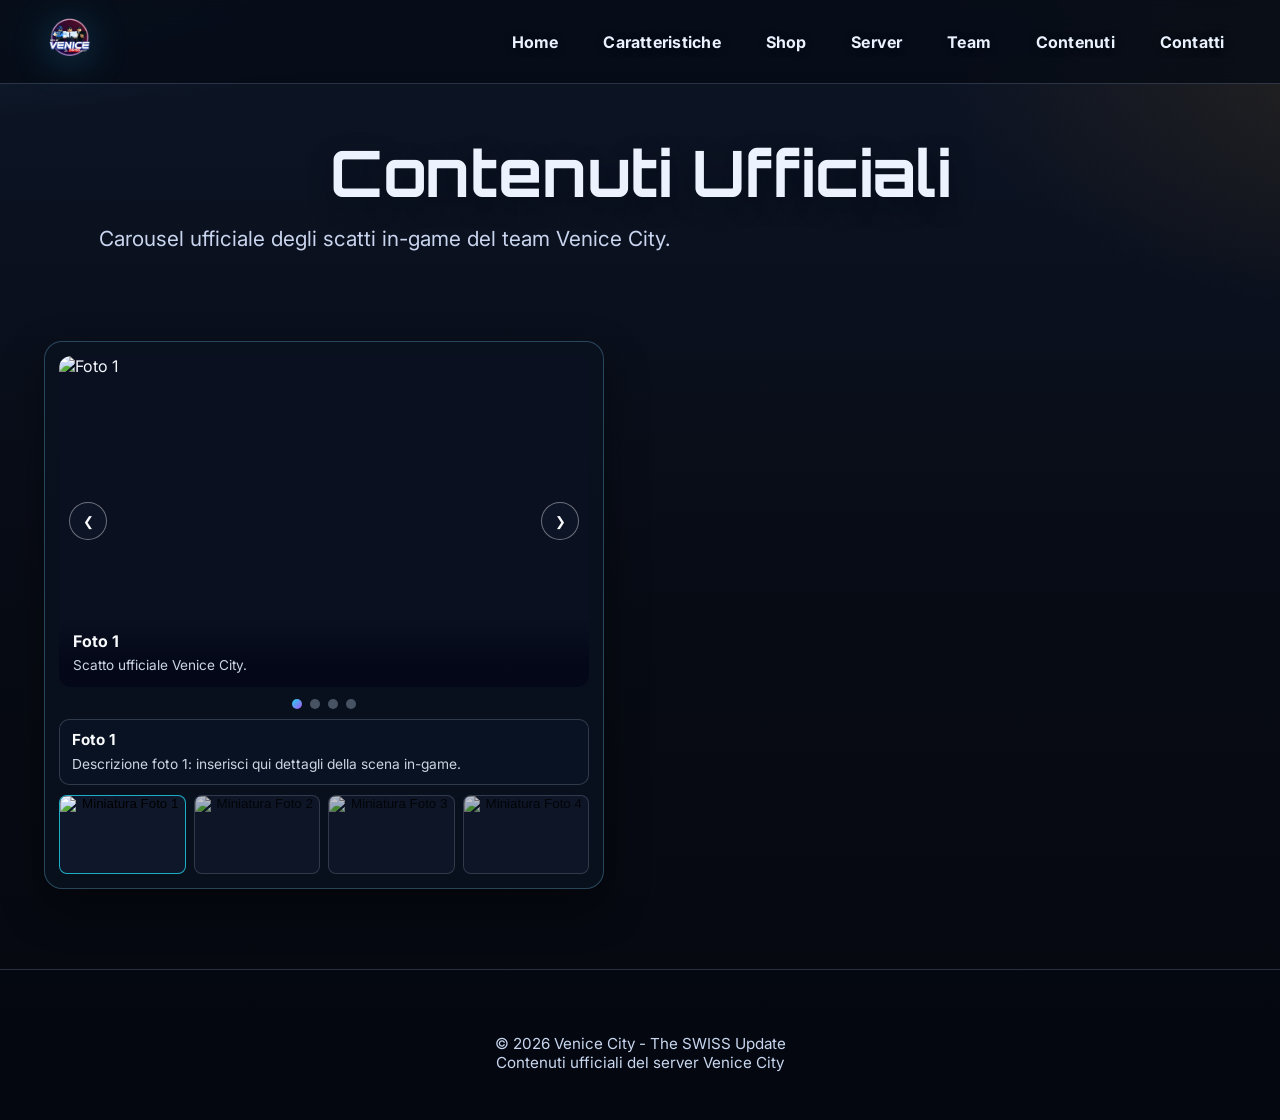
==== contenuti.html @ 1617227e "v5" ====
﻿<!DOCTYPE html>
<html lang="it">
<head>
    <meta charset="UTF-8">
    <meta name="viewport" content="width=device-width, initial-scale=1.0">
    <title>Contenuti Ufficiali - Venice City</title>
    <link rel="stylesheet" href="styles.css">
    <link href="https://fonts.googleapis.com/css2?family=Inter:wght@400;500;600;700&family=Orbitron:wght@700;900&display=swap" rel="stylesheet">
</head>
<body>
    <nav class="navbar">
        <div class="container">
            <div class="nav-content">
                <div class="logo">
                    <img src="venice-logo.png" alt="City of Venice - The SWISS Update" class="logo-img">
                </div>
                <ul class="nav-links">
                    <li><a href="index.html" class="nav-link">Home</a></li>
                    <li><a href="features.html" class="nav-link">Caratteristiche</a></li>
                    <li><a href="shop.html" class="nav-link">Shop</a></li>
                    <li><a href="server.html" class="nav-link">Server</a></li>
                    <li><a href="team.html" class="nav-link">Team</a></li>
                    <li><a href="contenuti.html" class="nav-link active">Contenuti</a></li>
                    <li><a href="index.html#contact" class="nav-link">Contatti</a></li>
                </ul>
                <div class="hamburger">
                    <span></span>
                    <span></span>
                    <span></span>
                </div>
            </div>
        </div>
    </nav>

    <section class="official-hero">
        <div class="container">
            <h1 class="section-title">Contenuti Ufficiali</h1>
            <p class="section-subtitle">Carousel ufficiale degli scatti in-game del team Venice City.</p>
        </div>
    </section>

    <section class="carousel-section">
        <div class="container">
            <div class="carousel-shell">
                <div class="carousel-viewport" id="carousel-viewport" aria-live="polite">
                    <article class="slide active" data-name="Foto 1">
                        <img src="foto 1.png" alt="Foto 1">
                        <div class="slide-overlay">
                            <h2 class="slide-title">Foto 1</h2>
                            <p class="slide-sub">Scatto ufficiale Venice City.</p>
                        </div>
                    </article>

                    <article class="slide" data-name="Foto 2">
                        <img src="foto 2.png" alt="Foto 2">
                        <div class="slide-overlay">
                            <h2 class="slide-title">Foto 2</h2>
                            <p class="slide-sub">Scatto ufficiale Venice City.</p>
                        </div>
                    </article>

                    <article class="slide" data-name="Foto 3">
                        <img src="foto 3.png" alt="Foto 3">
                        <div class="slide-overlay">
                            <h2 class="slide-title">Foto 3</h2>
                            <p class="slide-sub">Scatto ufficiale Venice City.</p>
                        </div>
                    </article>

                    <article class="slide" data-name="Foto 4">
                        <img src="foto 4.png" alt="Foto 4">
                        <div class="slide-overlay">
                            <h2 class="slide-title">Foto 4</h2>
                            <p class="slide-sub">Scatto ufficiale Venice City.</p>
                        </div>
                    </article>

                    <button class="carousel-control prev" id="carousel-prev" aria-label="Slide precedente">&#10094;</button>
                    <button class="carousel-control next" id="carousel-next" aria-label="Slide successiva">&#10095;</button>
                </div>

                <div class="carousel-dots" id="carousel-dots" aria-label="Navigazione slide"></div>
                <div class="carousel-caption-box">
                    <h3 id="caption-title">Foto 1</h3>
                    <p id="caption-text">Descrizione foto 1: inserisci qui dettagli della scena in-game.</p>
                </div>

                <div class="thumb-row" id="thumb-row">
                    <button class="thumb active" data-index="0" aria-label="Apri Foto 1">
                        <img src="foto 1.png" alt="Miniatura Foto 1">
                        <span>Foto 1</span>
                    </button>
                    <button class="thumb" data-index="1" aria-label="Apri Foto 2">
                        <img src="foto 2.png" alt="Miniatura Foto 2">
                        <span>Foto 2</span>
                    </button>
                    <button class="thumb" data-index="2" aria-label="Apri Foto 3">
                        <img src="foto 3.png" alt="Miniatura Foto 3">
                        <span>Foto 3</span>
                    </button>
                    <button class="thumb" data-index="3" aria-label="Apri Foto 4">
                        <img src="foto 4.png" alt="Miniatura Foto 4">
                        <span>Foto 4</span>
                    </button>
                </div>
            </div>
        </div>
    </section>

    <footer class="footer">
        <div class="container">
            <p>&copy; 2026 Venice City - The SWISS Update</p>
            <p>Contenuti ufficiali del server Venice City</p>
        </div>
    </footer>

    <script src="script.js"></script>
    <script>
        const slides = Array.from(document.querySelectorAll('.slide'));
        const dotsWrap = document.getElementById('carousel-dots');
        const thumbs = Array.from(document.querySelectorAll('.thumb'));
        const nextBtn = document.getElementById('carousel-next');
        const prevBtn = document.getElementById('carousel-prev');
        const captionTitle = document.getElementById('caption-title');
        const captionText = document.getElementById('caption-text');
        const descriptions = [
            'Descrizione foto 1: inserisci qui dettagli della scena in-game.',
            'Descrizione foto 2: inserisci qui dettagli della scena in-game.',
            'Descrizione foto 3: inserisci qui dettagli della scena in-game.',
            'Descrizione foto 4: inserisci qui dettagli della scena in-game.'
        ];
        let currentIndex = 0;
        let autoTimer;

        slides.forEach((_, i) => {
            const dot = document.createElement('button');
            dot.className = i === 0 ? 'dot active' : 'dot';
            dot.type = 'button';
            dot.setAttribute('aria-label', `Vai a Foto ${i + 1}`);
            dot.addEventListener('click', () => {
                goTo(i);
                resetAuto();
            });
            dotsWrap.appendChild(dot);
        });

        const dots = Array.from(document.querySelectorAll('.dot'));

        function goTo(index) {
            currentIndex = (index + slides.length) % slides.length;
            slides.forEach((slide, i) => slide.classList.toggle('active', i === currentIndex));
            dots.forEach((dot, i) => dot.classList.toggle('active', i === currentIndex));
            thumbs.forEach((thumb, i) => thumb.classList.toggle('active', i === currentIndex));
            captionTitle.textContent = `Foto ${currentIndex + 1}`;
            captionText.textContent = descriptions[currentIndex];
        }

        function nextSlide() {
            goTo(currentIndex + 1);
        }

        function prevSlide() {
            goTo(currentIndex - 1);
        }

        function startAuto() {
            autoTimer = setInterval(nextSlide, 4500);
        }

        function resetAuto() {
            clearInterval(autoTimer);
            startAuto();
        }

        nextBtn.addEventListener('click', () => {
            nextSlide();
            resetAuto();
        });

        prevBtn.addEventListener('click', () => {
            prevSlide();
            resetAuto();
        });

        thumbs.forEach((thumb, i) => {
            thumb.addEventListener('click', () => {
                goTo(i);
                resetAuto();
            });
        });

        document.addEventListener('keydown', e => {
            if (e.key === 'ArrowRight') {
                nextSlide();
                resetAuto();
            }
            if (e.key === 'ArrowLeft') {
                prevSlide();
                resetAuto();
            }
        });

        startAuto();
    </script>
</body>
</html>
---- styles.css ----
/* ==========================================================================
   Venice City ER - CSS Completo 2026 (Versione Alleggerita & Ottimizzata)
   ========================================================================== */

* {
    margin: 0;
    padding: 0;
    box-sizing: border-box;
}

html {
    scroll-behavior: smooth;
}

body {
    font-family: 'Inter', system-ui, -apple-system, 'Segoe UI Emoji', 'Apple Color Emoji', 'Noto Color Emoji', sans-serif;
    background: #0a0a0f;
    color: #e0e0ff;
    min-height: 100vh;
    overflow-x: hidden;
}

/* Container centrale */
.container {
    max-width: 1400px;
    margin: 0 auto;
    padding: 0 1.5rem;
}

/* ── Navbar ── */
.navbar {
    position: fixed;
    top: 0;
    width: 100%;
    z-index: 1000;
    background: rgba(10, 10, 20, 0.85);
    backdrop-filter: blur(10px);
    border-bottom: 1px solid rgba(120, 113, 166, 0.2);
    transition: all 0.3s ease;
}

.nav-content {
    display: flex;
    justify-content: space-between;
    align-items: center;
    padding: 1.1rem 0;
}

.logo {
    font-family: 'Orbitron', monospace;
    font-size: 1.8rem;
    font-weight: 900;
    letter-spacing: 2px;
    color: #c084fc;
}

.logo-glow {
    color: #a78bfa;
    margin-right: 0.4rem;
}

.nav-links {
    display: flex;
    gap: 2rem;
    list-style: none;
}

.nav-link {
    color: #d0d0ff;
    text-decoration: none;
    font-weight: 500;
    transition: color 0.3s;
}

.nav-link:hover,
.nav-link.active {
    color: white;
}

.hamburger {
    display: none;
    flex-direction: column;
    gap: 5px;
    cursor: pointer;
}

.hamburger span {
    width: 26px;
    height: 3px;
    background: #c084fc;
    border-radius: 2px;
}

/* ── Hero ── */
.hero {
    min-height: 100vh;
    display: flex;
    align-items: center;
    justify-content: center;
    text-align: center;
    padding: 6rem 2rem 4rem;
}

.hero-title {
    font-family: 'Orbitron', monospace;
    font-size: clamp(4rem, 10vw, 8rem);
    font-weight: 900;
    background: linear-gradient(90deg, #a78bfa, #7dd3fc);
    -webkit-background-clip: text;
    -webkit-text-fill-color: transparent;
    margin-bottom: 1rem;
}

.hero-title-subtitle {
    font-size: 2rem;
    color: #a78bfa;
    margin-bottom: 2rem;
}

.hero-subtitle {
    font-size: 1.4rem;
    margin: 1.5rem 0 1rem;
    color: #c0c0e0;
}

.hero-description {
    max-width: 700px;
    margin: 0 auto 2.5rem;
    font-size: 1.15rem;
    color: #b0b0e0;
    line-height: 1.6;
}

.hero-buttons {
    display: flex;
    gap: 1.2rem;
    justify-content: center;
    margin: 2rem 0;
}

.btn {
    padding: 0.9rem 2.2rem;
    font-size: 1.05rem;
    font-weight: 600;
    border-radius: 50px;
    cursor: pointer;
    transition: all 0.3s ease;
    text-decoration: none;
    display: inline-flex;
    align-items: center;
}

.btn-primary {
    background: #7c3aed;
    color: white;
    border: none;
}

.btn-primary:hover {
    background: #6d28d9;
    transform: translateY(-3px);
}

.btn-secondary {
    background: transparent;
    border: 1px solid #a78bfa;
    color: #a78bfa;
}

.btn-secondary:hover {
    background: rgba(167, 139, 250, 0.1);
    transform: translateY(-3px);
}

.hero-stats {
    display: flex;
    gap: 2rem;
    justify-content: center;
    flex-wrap: wrap;
    margin-top: 3rem;
}

.hero-stat {
    background: rgba(30, 30, 50, 0.6);
    padding: 0.8rem 1.6rem;
    border-radius: 10px;
    font-weight: 500;
}

/* ── Sezioni generali ── */
.section-title {
    font-family: 'Orbitron', monospace;
    font-size: clamp(2.5rem, 6vw, 4rem);
    text-align: center;
    margin-bottom: 5rem;
    color: #d0d0ff;
}

/* Features */
.features {
    padding: 8rem 0;
}

.features-grid {
    display: grid;
    grid-template-columns: repeat(auto-fit, minmax(300px, 1fr));
    gap: 2rem;
}

.feature-card {
    background: rgba(20, 20, 35, 0.7);
    border: 1px solid rgba(120, 113, 166, 0.2);
    border-radius: 12px;
    padding: 2rem;
    text-align: center;
    transition: all 0.3s;
}

.feature-card:hover {
    transform: translateY(-6px);
    border-color: #a78bfa;
}

.feature-icon {
    font-size: 3.5rem;
    margin-bottom: 1rem;
}

/* Server Info */
.server-info {
    padding: 8rem 0;
}

.server-grid {
    display: grid;
    grid-template-columns: repeat(auto-fit, minmax(340px, 1fr));
    gap: 2rem;
}

.server-card {
    background: rgba(20, 20, 35, 0.7);
    border: 1px solid rgba(120, 113, 166, 0.2);
    border-radius: 16px;
    overflow: hidden;
    transition: all 0.3s ease;
}

.server-card:hover {
    transform: translateY(-8px);
    border-color: rgba(168, 85, 247, 0.4);
}

.card-header {
    background: rgba(30, 30, 50, 0.9);
    padding: 1.2rem 1.8rem;
    display: flex;
    align-items: center;
    gap: 1rem;
    border-bottom: 1px solid rgba(120, 113, 166, 0.15);
}

.card-icon {
    font-size: 1.8rem;
}

.card-header h3 {
    margin: 0;
    font-size: 1.35rem;
    color: #d0d0ff;
}

.card-content {
    padding: 1.8rem;
}

.info-list {
    list-style: none;
    margin: 0;
    padding: 0;
    font-size: 1.05rem;
    line-height: 1.7;
    color: #c0c0e0;
}

.info-list li {
    margin-bottom: 0.9rem;
}

.info-list strong {
    color: #e0e0ff;
}

.btn-copy {
    margin-left: 0.8rem;
    padding: 0.4rem 1rem;
    font-size: 0.9rem;
    background: rgba(168, 85, 247, 0.15);
    border: 1px solid rgba(168, 85, 247, 0.3);
    border-radius: 8px;
    color: #c084fc;
    cursor: pointer;
}

.btn-copy:hover {
    background: rgba(168, 85, 247, 0.35);
    color: white;
}

.rules-list li {
    position: relative;
    padding-left: 1.8rem;
}

.rules-list li::before {
    content: "✓";
    position: absolute;
    left: 0;
    color: #22c55e;
}

/* Contact */
.contact {
    padding: 8rem 0 10rem;
    background: #0a0a0f;
}

.section-subtitle {
    text-align: center;
    font-size: 1.3rem;
    color: #a0a0c0;
    margin: 0 0 3.5rem;
}

.contact-grid {
    display: grid;
    grid-template-columns: repeat(auto-fit, minmax(280px, 1fr));
    gap: 1.8rem;
}

.contact-card {
    background: #111119;
    border: 1px solid #1e1e2e;
    border-radius: 12px;
    padding: 2.2rem 1.8rem;
    text-align: center;
    text-decoration: none;
    color: inherit;
    transition: all 0.25s ease;
    display: flex;
    flex-direction: column;
    align-items: center;
    gap: 0.9rem;
}

.contact-card:hover {
    transform: translateY(-6px);
    background: #16161f;
    border-color: #2a2a40;
}

.contact-icon {
    font-size: 3.6rem;
    margin-bottom: 0.4rem;
    color: #b0b0e0;
}

.contact-card:hover .contact-icon {
    color: #c084fc;
}

.contact-card h3 {
    font-size: 1.45rem;
    margin: 0;
    color: #e0e0ff;
}

.contact-card p {
    font-size: 1.05rem;
    color: #a0a0c0;
    margin: 0.3rem 0 0;
}

.contact-action {
    margin-top: 0.8rem;
    padding: 0.55rem 1.6rem;
    background: transparent;
    border: 1px solid #3a3a55;
    border-radius: 30px;
    font-size: 0.95rem;
    color: #c084fc;
    transition: all 0.25s;
}

.contact-card:hover .contact-action {
    background: #2a2a40;
    border-color: #c084fc;
    color: white;
}

/* Footer */
.footer {
    background: #0a0a0f;
    border-top: 1px solid #1e1e2e;
    padding: 4rem 0 3rem;
    text-align: center;
    color: #a0a0c0;
    font-size: 0.95rem;
}

/* Responsive */
@media (max-width: 1024px) {
    .nav-links {
        display: none;
        position: absolute;
        top: 100%;
        left: 0;
        right: 0;
        background: #0a0a0f;
        flex-direction: column;
        padding: 2rem;
        gap: 1.5rem;
    }

    .hamburger {
        display: flex;
    }

    .nav-links.active {
        display: flex;
    }
}

@media (max-width: 768px) {
    .hero-title { font-size: clamp(3.2rem, 12vw, 5.5rem); }
    .hero-buttons { flex-direction: column; gap: 1rem; }
    .section-title { margin-bottom: 4rem; }
}


.logo-img {
    height: 60px;
    width: auto;
    max-width: 240px;
}

.logo:hover .logo-img {
    transform: scale(1.05);
}

/* Logo grande nella Hero */
.hero-logo {
    display: block;
    margin: 0 auto 2rem;             /* spazio sotto il logo */
    max-width: 90%;                  /* si adatta alla larghezza dello schermo */
    max-height: 280px;               /* regola questo valore in base alla tua immagine */
    height: auto;
    width: auto;
}

/* Opzionale: piccolo effetto hover o caricamento */
.hero-content:hover .hero-logo {
    transform: scale(1.02);
    transition: transform 0.4s ease;
}

/* Su schermi piccoli riduci un po' */
@media (max-width: 768px) {
    .hero-logo {
        max-height: 200px;
        margin-bottom: 1.5rem;
    }
}




/* Forum styles */
.forum-hero {
    padding: 6rem 0 4rem;
    text-align: center;
}

.new-post-box {
    background: rgba(30, 30, 50, 0.6);
    border: 1px solid rgba(168, 85, 247, 0.3);
    border-radius: 16px;
    padding: 2rem;
    margin-bottom: 3rem;
}

.new-post-box input,
.new-post-box textarea {
    width: 100%;
    padding: 1rem;
    margin: 0.8rem 0;
    background: rgba(10, 10, 20, 0.8);
    border: 1px solid #3a3a55;
    border-radius: 8px;
    color: white;
}

.question-card {
    background: rgba(20, 20, 35, 0.7);
    border: 1px solid rgba(120, 113, 166, 0.25);
    border-radius: 12px;
    padding: 1.8rem;
    margin-bottom: 1.5rem;
}

.question-header {
    display: flex;
    justify-content: space-between;
    align-items: center;
    margin-bottom: 1rem;
    flex-wrap: wrap;
    gap: 1rem;
}

.category {
    background: rgba(168, 85, 247, 0.2);
    padding: 0.3rem 0.8rem;
    border-radius: 20px;
    font-size: 0.85rem;
    color: #c084fc;
}

.date {
    color: #a0a0c0;
    font-size: 0.9rem;
}

.question-footer {
    display: flex;
    justify-content: space-between;
    align-items: center;
    margin-top: 1.2rem;
    font-size: 0.95rem;
    color: #b0b0e0;
}

.toggle-answer {
    background: rgba(168, 85, 247, 0.15);
    border: 1px solid rgba(168, 85, 247, 0.4);
    color: #c084fc;
    padding: 0.5rem 1rem;
    border-radius: 8px;
    cursor: pointer;
}


/* Shop Hero */
.shop-hero {
    padding: 6rem 0 3rem;
    text-align: center;
    background: linear-gradient(to bottom, #0a0a0f, #0f0f1a);
}

/* Filtri shop */
.shop-filters {
    display: flex;
    justify-content: center;
    gap: 1rem;
    margin-bottom: 2.5rem;
    flex-wrap: wrap;
}

.filter-btn {
    padding: 0.7rem 1.6rem;
    background: rgba(40, 40, 70, 0.5);
    border: 1px solid rgba(168, 85, 247, 0.3);
    color: #c0c0e0;
    border-radius: 50px;
    cursor: pointer;
    transition: all 0.3s;
    font-weight: 500;
}

.filter-btn.active,
.filter-btn:hover {
    background: linear-gradient(90deg, #7c3aed, #c084fc);
    color: white;
    border-color: transparent;
    transform: translateY(-2px);
}

/* Griglia shop */
.shop-grid {
    display: grid;
    grid-template-columns: repeat(auto-fit, minmax(280px, 1fr));
    gap: 1.8rem;
}

.shop-item {
    background: rgba(20, 20, 40, 0.7);
    border: 1px solid rgba(120, 113, 166, 0.25);
    border-radius: 16px;
    padding: 1.6rem;
    text-align: center;
    position: relative;
    overflow: hidden;
    transition: all 0.35s ease;
}

.shop-item:hover {
    transform: translateY(-10px);
    border-color: #a78bfa;
    box-shadow: 0 15px 35px rgba(0,0,0,0.5);
}

.item-image {
    font-size: 5rem;
    margin-bottom: 1rem;
    transition: transform 0.4s;
}

.shop-item:hover .item-image {
    transform: scale(1.15);
}

.item-badge {
    position: absolute;
    top: 10px;
    right: 10px;
    background: #ec4899;
    color: white;
    padding: 0.3rem 0.8rem;
    border-radius: 20px;
    font-size: 0.8rem;
    font-weight: bold;
}

.item-badge.popular {
    background: #22c55e;
}

.item-badge.new {
    background: #f59e0b;
}

.item-price {
    font-size: 1.4rem;
    font-weight: 700;
    color: #f472b6;
    margin: 1rem 0;
}

.robux {
    font-size: 1rem;
    color: #a78bfa;
}

.btn-buy {
    background: linear-gradient(90deg, #9333ea, #c084fc);
    color: white;
    width: 100%;
    padding: 0.9rem;
    border: none;
    border-radius: 50px;
    font-weight: 600;
    cursor: pointer;
    transition: all 0.3s;
    position: relative;
    overflow: hidden;
}

.btn-buy:hover {
    transform: translateY(-3px);
    box-shadow: 0 10px 25px rgba(192, 132, 252, 0.5);
}

.btn-buy::before {
    content: '';
    position: absolute;
    top: 50%;
    left: -100%;
    width: 100%;
    height: 100%;
    background: linear-gradient(90deg, transparent, rgba(255,255,255,0.3), transparent);
    transition: left 0.6s;
}

.btn-buy:hover::before {
    left: 100%;
}

/* Carrello summary */
.cart-summary {
    text-align: center;
    margin-top: 3rem;
}

.btn-cart {
    background: rgba(168, 85, 247, 0.2);
    border: 1px solid #a78bfa;
    color: #c084fc;
    padding: 1rem 2.5rem;
    font-size: 1.1rem;
}

ù/* Shop Hero */
.shop-hero {
    padding: 7rem 0 4rem;
    text-align: center;
    background: linear-gradient(to bottom, #0a0a0f, #0f0f1a);
}

/* Logo grande nella hero dello shop */
.shop-hero-logo {
    display: block;
    margin: 0 auto 2rem;
    max-width: 85%;
    max-height: 240px;          /* regola in base alle proporzioni del tuo logo */
    height: auto;
    width: auto;
    filter: drop-shadow(0 8px 25px rgba(168, 85, 247, 0.4)); /* glow leggero opzionale */
    transition: transform 0.4s ease;
}

.shop-hero-logo:hover {
    transform: scale(1.03);
}

/* Su mobile riduci leggermente */
@media (max-width: 768px) {
    .shop-hero-logo {
        max-height: 180px;
        margin-bottom: 1.5rem;
    }
    
    .shop-hero {
        padding: 6rem 0 3rem;
    }
}


/* ── Team Section ── */
.team-section {
    padding: 6rem 0 10rem;
    background: #0a0a0f;
}

.team-grid {
    display: grid;
    grid-template-columns: repeat(auto-fit, minmax(280px, 1fr));
    gap: 2rem;
}

.team-card {
    background: rgba(25, 25, 45, 0.75);
    border: 1px solid rgba(168, 85, 247, 0.25);
    border-radius: 16px;
    overflow: hidden;
    text-align: center;
    transition: all 0.4s ease;
    position: relative;
}

.team-card:hover {
    transform: translateY(-12px);
    border-color: #c084fc;
    box-shadow: 0 20px 40px rgba(168, 85, 247, 0.25);
}

/* Foto sopra + badge */
.team-image {
    position: relative;
    height: 220px;
    background: linear-gradient(to bottom, #1a1a2e, #0f0f1a);
    display: flex;
    align-items: center;
    justify-content: center;
}

.team-image img {
    width: 140px;
    height: 140px;
    object-fit: cover;
    border-radius: 50%;
    border: 4px solid #a78bfa;
    box-shadow: 0 0 20px rgba(167, 139, 250, 0.5);
}

.founder-badge,
.manager-badge,
.developer-badge,
.staff-badge {
    position: absolute;
    top: 15px;
    left: 50%;
    transform: translateX(-50%);
    padding: 6px 18px;
    border-radius: 30px;
    font-size: 0.85rem;
    font-weight: 700;
    letter-spacing: 1px;
    box-shadow: 0 4px 12px rgba(0,0,0,0.4);
}

.founder-badge {
    background: linear-gradient(90deg, #ec4848, #e91515);
    color: white;
}

.manager-badge{
    background: linear-gradient(90deg, #300018, #57002d);
    color: white;
}

.staff-badge {
    background: #22c55e;
    color: white;
}

.developer-badge{
    background: linear-gradient(90deg, #070177, #1e087e);
    color: white;
}

/* Testo sotto */
.team-card h3 {
    margin: 1.4rem 1rem 0.4rem;
    font-size: 1.4rem;
    color: #e0e0ff;
}

.team-card .role {
    color: #b0b0e0;
    font-size: 1rem;
    margin-bottom: 1rem;
}

.team-card .discord-link {
    display: inline-block;
    background: rgba(88, 101, 242, 0.15);
    color: #5865F2;
    padding: 8px 20px;
    border-radius: 50px;
    font-size: 0.95rem;
    text-decoration: none;
    margin-bottom: 1.5rem;
    transition: all 0.3s;
}

.team-card .discord-link:hover {
    background: #5865F2;
    color: white;
}

/* Logo nella Hero principale (homepage) */
.hero-logo {
    display: block;
    margin: 0 auto 2rem;
    max-width: 60%;               /* riduce la larghezza massima (era 90%) */
    max-height: 180px;            /* altezza massima più piccola (prima 220-280px) */
    height: auto;
    width: auto;
    filter: drop-shadow(0 6px 20px rgba(168, 85, 247, 0.3)); /* glow leggero, opzionale */
    transition: transform 0.4s ease;
}

.hero-content:hover .hero-logo {
    transform: scale(1.02);
}

.team-hero-logo {
    display: block;
    margin: 0 auto 2rem;
    max-width: 60%;               /* riduce la larghezza massima (era 90%) */
    max-height: 400px;            /* altezza massima più piccola (prima 220-280px) */
    height: auto;
    width: auto;
    filter: drop-shadow(0 6px 20px rgba(168, 85, 247, 0.3)); /* glow leggero, opzionale */
    transition: transform 0.4s ease;
}

/* ── SERVER PAGE - Box che si adattano al testo (altezza dinamica) ── */

.server-layout {
    padding: 4rem 0 8rem;
}

.layout-grid {
    display: grid;
    grid-template-columns: 1fr 1fr;           /* sinistra e destra su desktop */
    gap: 2.5rem;
    margin-bottom: 5rem;
}

@media (max-width: 992px) {
    .layout-grid {
        grid-template-columns: 1fr;            /* una sotto l'altra su mobile */
        gap: 3rem;
    }
}

/* Box base - altezza automatica in base al testo */
.story-box,
.join-box {
    padding: 2.2rem 1.8rem;
    border-radius: 20px;
    background: rgba(30, 30, 60, 0.18);
    backdrop-filter: blur(16px) saturate(180%);
    border: 1px solid rgba(168, 85, 247, 0.25);
    box-shadow: 0 8px 32px rgba(0,0,0,0.4);
    transition: all 0.4s cubic-bezier(0.16, 1, 0.3, 1);
    height: auto;                               /* altezza segue il contenuto */
    min-height: unset;                          /* nessuna altezza minima forzata */
}

/* Hover rimane invariato */
.story-box:hover,
.join-box:hover {
    transform: translateY(-10px);
    border-color: #a855f7;
    box-shadow: 0 0 35px rgba(168, 85, 247, 0.3);
}

/* Titolo box */
.box-title {
    font-size: 2.1rem;
    margin-bottom: 1.5rem;
    text-align: center;
    background: linear-gradient(90deg, #a855f7, #7dd3fc);
    -webkit-background-clip: text;
    -webkit-text-fill-color: transparent;
}

/* Testo storia (sinistra) - compatto */
.story-box .box-content p {
    font-size: 1.08rem;
    line-height: 1.65;
    margin-bottom: 1.2rem;
    color: #d0d0ff;
}

/* Box "Come entrare" (destra) - in evidenza */
.join-box {
    border: 2px solid rgba(168, 85, 247, 0.45);
    box-shadow: 0 0 35px rgba(168, 85, 247, 0.28);
    background: rgba(30, 30, 60, 0.28);
}

.join-box .box-title {
    background: linear-gradient(90deg, #ec4899, #a855f7, #7dd3fc);
    -webkit-background-clip: text;
    -webkit-text-fill-color: transparent;
}

/* Passaggi */
.join-steps {
    display: flex;
    flex-direction: column;
    gap: 1.8rem;
}

.step {
    display: flex;
    gap: 1.4rem;
    align-items: flex-start;
}

.step-icon {
    min-width: 50px;
    height: 50px;
    background: linear-gradient(135deg, #a855f7, #7c3aed);
    border-radius: 50%;
    display: flex;
    align-items: center;
    justify-content: center;
    font-size: 1.4rem;
    font-weight: bold;
    color: white;
    box-shadow: 0 0 18px rgba(168, 85, 247, 0.5);
}

.step-content h3 {
    font-size: 1.35rem;
    margin-bottom: 0.5rem;
}

.step-content p {
    font-size: 1rem;
    color: var(--text-muted);
}

/* Codice server */
.code-container {
    display: flex;
    align-items: center;
    gap: 1rem;
    margin: 1rem 0;
    flex-wrap: wrap;
}

.server-code {
    font-size: 1.8rem;
    font-weight: 700;
    background: linear-gradient(90deg, var(--accent), var(--primary));
    -webkit-background-clip: text;
    -webkit-text-fill-color: transparent;
}

/* Consigli */
.join-extra {
    margin-top: 2rem;
    padding: 1.5rem;
    background: rgba(168, 85, 247, 0.08);
    border-radius: 14px;
}

.join-extra h3 {
    font-size: 1.3rem;
    margin-bottom: 0.9rem;
    color: #a78bfa;
}

/* CTA finale */
.cta-section {
    text-align: center;
    padding: 5rem 2rem;
    background: rgba(30, 30, 60, 0.25);
    border-radius: 24px;
    max-width: 1000px;
    margin: 0 auto;
}

.cta-section h2 {
    font-size: 2.5rem;
    margin-bottom: 2.2rem;
}

.cta-buttons {
    display: flex;
    gap: 1.5rem;
    justify-content: center;
    flex-wrap: wrap;
}

/* ==========================================================================
   FEATURES PAGE - Futuristic & Immersive Design
   ========================================================================== */

/* Hero con particelle neon */
.features-hero {
    position: relative;
    overflow: hidden;
    padding: 12rem 2rem 8rem;
    min-height: 70vh;
}

.neon-particles {
    position: absolute;
    inset: 0;
    pointer-events: none;
    background: 
        radial-gradient(circle at 20% 30%, rgba(168, 85, 247, 0.12) 0%, transparent 50%),
        radial-gradient(circle at 80% 70%, rgba(236, 72, 153, 0.1) 0%, transparent 50%);
    opacity: 0.7;
}

/* Logo con animazione float + glow */
.hero-logo.neon-float {
    animation: float 7s ease-in-out infinite, neonPulse 4s infinite alternate;
}

@keyframes neonPulse {
    0% { filter: drop-shadow(0 0 15px #a855f7); }
    100% { filter: drop-shadow(0 0 35px #ec4899); }
}

/* Titolo con effetto typing */
.typing-effect {
    overflow: hidden;
    white-space: nowrap;
    border-right: 4px solid #7dd3fc;
    animation: typing 4s steps(40, end) forwards, blink 0.8s infinite;
}

@keyframes typing {
    from { width: 0; }
    to { width: 100%; }
}

@keyframes blink {
    50% { border-color: transparent; }
}

/* Griglia features */
.features-grid {
    display: grid;
    grid-template-columns: repeat(auto-fit, minmax(320px, 1fr));
    gap: 2.2rem;
}

.feature-card {
    padding: 2.8rem 2.2rem;
    text-align: center;
    transition: all 0.5s cubic-bezier(0.16, 1, 0.3, 1);
    background: rgba(25, 25, 45, 0.65);
    border: 1px solid rgba(168, 85, 247, 0.25);
    border-radius: 24px;
    position: relative;
    overflow: hidden;
}

.feature-card::before {
    content: '';
    position: absolute;
    inset: 0;
    background: linear-gradient(135deg, transparent, rgba(168, 85, 247, 0.08), transparent);
    opacity: 0;
    transition: opacity 0.5s;
}

.feature-card:hover::before {
    opacity: 1;
}

.feature-card:hover {
    transform: translateY(-14px) scale(1.03);
    border-color: #a855f7;
    box-shadow: 0 25px 60px rgba(168, 85, 247, 0.35);
}

.neon-icon {
    font-size: 5rem;
    margin-bottom: 1.6rem;
    display: block;
    transition: all 0.5s;
}

.feature-card:hover .neon-icon {
    transform: scale(1.2) rotate(5deg);
    filter: drop-shadow(0 0 25px currentColor);
}

.feature-card h3 {
    font-size: 1.6rem;
    margin-bottom: 1rem;
    color: #e0e0ff;
}

.feature-card p {
    font-size: 1.08rem;
    color: var(--text-muted);
    line-height: 1.7;
}

/* CTA finale */
.features-cta {
    text-align: center;
    margin-top: 6rem;
}

.ripple-btn {
    position: relative;
    overflow: hidden;
}

.ripple-btn::after {
    content: '';
    position: absolute;
    width: 0;
    height: 0;
    background: rgba(255, 255, 255, 0.2);
    border-radius: 50%;
    top: 50%;
    left: 50%;
    transform: translate(-50%, -50%);
    transition: width 0.6s, height 0.6s;
}

.ripple-btn:active::after {
    width: 300px;
    height: 300px;
    opacity: 0;
}

/* ── Features Section - Card più piccole e compatte ── */
.features {
    padding: 8rem 0;
}

.features-grid {
    display: grid;
    grid-template-columns: repeat(auto-fit, minmax(260px, 1fr));   /* ← ridotto da 300px */
    gap: 1.8rem;                                                   /* ← ridotto da 2rem */
}

.feature-card {
    background: rgba(20, 20, 35, 0.7);
    border: 1px solid rgba(120, 113, 166, 0.2);
    border-radius: 16px;
    padding: 1.8rem 1.5rem;                                        /* ← ridotto da 2rem */
    text-align: center;
    transition: all 0.3s;
    min-height: 320px;                                             /* mantiene proporzioni uniformi */
}

.feature-card:hover {
    transform: translateY(-8px);
    border-color: #a78bfa;
    box-shadow: 0 20px 50px rgba(168, 85, 247, 0.28);
}

.feature-icon {
    font-size: 3.2rem;                                             /* ← ridotto da 3.5rem */
    margin-bottom: 1.2rem;
}

.feature-card h3 {
    font-size: 1.35rem;                                            /* ← ridotto da 1.5rem */
    margin-bottom: 0.8rem;
}

.feature-card p {
    font-size: 1.02rem;                                            /* ← leggermente più piccolo */
    line-height: 1.6;
}

.item-image img {
  width: 100%;
  height: 100%;
  object-fit: contain;
  border-radius: 50%;
}
.item-image {
  width: 120px;
  height: 120px;
  margin: 0 auto 10px;
}

 .official-hero {
            padding: 132px 0 34px;
        }

        .carousel-section {
            padding: 0 0 80px;
        }

        .carousel-section .container {
            display: flex;
            justify-content: flex-start;
        }

        .carousel-shell {
            width: min(560px, 100%);
            border-radius: 18px;
            border: 1px solid rgba(148, 163, 184, 0.28);
            background: rgba(15, 23, 42, 0.7);
            box-shadow: 0 18px 44px rgba(0, 0, 0, 0.4);
            padding: 14px;
        }

        .carousel-viewport {
            position: relative;
            width: 100%;
            aspect-ratio: 16 / 10;
            border-radius: 12px;
            overflow: hidden;
            background: #0b1020;
        }

        .slide {
            position: absolute;
            inset: 0;
            opacity: 0;
            transform: scale(1.03);
            transition: opacity 0.45s ease, transform 0.7s ease;
            pointer-events: none;
        }

        .slide.active {
            opacity: 1;
            transform: scale(1);
            pointer-events: auto;
        }

        .slide img {
            width: 100%;
            height: 100%;
            object-fit: cover;
            display: block;
        }

        .slide-overlay {
            position: absolute;
            left: 0;
            right: 0;
            bottom: 0;
            padding: 14px;
            background: linear-gradient(180deg, rgba(2, 6, 23, 0) 0%, rgba(2, 6, 23, 0.86) 70%);
            color: #f8fafc;
        }

        .slide-title {
            margin: 0;
            font-size: 1rem;
        }

        .slide-sub {
            margin: 6px 0 0;
            font-size: 0.85rem;
            color: #cbd5e1;
        }

        .carousel-control {
            position: absolute;
            top: 50%;
            transform: translateY(-50%);
            width: 38px;
            height: 38px;
            border-radius: 999px;
            border: 1px solid rgba(255, 255, 255, 0.4);
            background: rgba(15, 23, 42, 0.62);
            color: #f8fafc;
            cursor: pointer;
            z-index: 5;
        }

        .carousel-control.prev { left: 10px; }
        .carousel-control.next { right: 10px; }

        .carousel-dots {
            display: flex;
            justify-content: center;
            gap: 8px;
            margin-top: 12px;
        }

        .dot {
            width: 10px;
            height: 10px;
            border: 0;
            border-radius: 999px;
            background: rgba(148, 163, 184, 0.45);
            cursor: pointer;
        }

        .dot.active {
            background: linear-gradient(135deg, #22d3ee, #a855f7);
        }

        .carousel-caption-box {
            margin-top: 10px;
            border-radius: 10px;
            border: 1px solid rgba(148, 163, 184, 0.28);
            background: rgba(15, 23, 42, 0.62);
            padding: 10px 12px;
        }

        .carousel-caption-box h3 {
            margin: 0;
            font-size: 0.95rem;
            color: #f8fafc;
        }

        .carousel-caption-box p {
            margin: 6px 0 0;
            font-size: 0.86rem;
            color: #cbd5e1;
            line-height: 1.4;
        }

        .thumb-row {
            display: grid;
            grid-template-columns: repeat(4, minmax(0, 1fr));
            gap: 8px;
            margin-top: 10px;
        }

        .thumb {
            border: 1px solid rgba(148, 163, 184, 0.35);
            border-radius: 8px;
            overflow: hidden;
            background: #0f172a;
            padding: 0;
            cursor: pointer;
            opacity: 0.75;
            aspect-ratio: 16 / 10;
        }

        .thumb.active {
            opacity: 1;
            border-color: rgba(34, 211, 238, 0.8);
        }

        .thumb img {
            width: 100%;
            height: 100%;
            object-fit: cover;
            display: block;
        }

        .thumb span {
            display: none;
        }

@media (max-width: 900px) {
            .carousel-section .container {
                justify-content: center;
            }
        }

/* ==========================================================================
   Venice City - Global Restyle 2026
   ========================================================================== */

:root {
    --bg-0: #070b14;
    --bg-1: #0d1526;
    --bg-2: #13233f;
    --text-0: #f5f7ff;
    --text-1: #c9d5ee;
    --line: rgba(160, 180, 215, 0.24);
    --brand: #38bdf8;
    --brand-strong: #0ea5e9;
    --accent: #f59e0b;
    --card-bg: rgba(12, 20, 36, 0.72);
    --card-bg-soft: rgba(16, 26, 44, 0.58);
    --glow: 0 18px 40px rgba(5, 10, 20, 0.42);
}

body {
    color: var(--text-0);
    background:
        radial-gradient(1200px 520px at -10% -15%, rgba(56, 189, 248, 0.16), transparent 58%),
        radial-gradient(900px 480px at 112% 5%, rgba(245, 158, 11, 0.12), transparent 55%),
        linear-gradient(180deg, var(--bg-1), var(--bg-0) 55%, #05080f);
}

.container {
    max-width: 1240px;
}

.navbar {
    background: rgba(7, 11, 20, 0.82);
    border-bottom: 1px solid var(--line);
    backdrop-filter: blur(14px) saturate(160%);
}

.nav-content {
    padding: 0.95rem 0;
}

.logo-img {
    height: 46px;
    width: auto;
    filter: drop-shadow(0 5px 18px rgba(56, 189, 248, 0.26));
}

.nav-links {
    gap: 1.35rem;
}

.nav-link {
    color: #eaf2ff;
    font-weight: 700;
    letter-spacing: 0.015em;
    position: relative;
    padding: 0.42rem 0.72rem;
    border-radius: 10px;
    text-shadow: 0 1px 8px rgba(0, 0, 0, 0.35);
    transition: color 0.2s ease, background-color 0.2s ease, box-shadow 0.2s ease;
}

.nav-link::after {
    content: "";
    position: absolute;
    left: 10px;
    bottom: 4px;
    width: calc(100% - 20px);
    height: 2px;
    background: linear-gradient(90deg, var(--brand), #7dd3fc);
    transition: transform 0.25s ease, opacity 0.25s ease;
    transform: scaleX(0);
    transform-origin: left center;
    opacity: 0;
}

.nav-link:hover::after,
.nav-link.active::after {
    transform: scaleX(1);
    opacity: 1;
}

.nav-link:hover,
.nav-link.active {
    color: #ffffff;
    background: rgba(56, 189, 248, 0.14);
    box-shadow: inset 0 0 0 1px rgba(125, 211, 252, 0.35);
}

.hero,
.shop-hero {
    position: relative;
    isolation: isolate;
}

.hero::before,
.shop-hero::before {
    content: "";
    position: absolute;
    inset: 0;
    z-index: -1;
    background:
        radial-gradient(640px 260px at 20% 18%, rgba(56, 189, 248, 0.18), transparent 62%),
        radial-gradient(520px 260px at 82% 18%, rgba(245, 158, 11, 0.14), transparent 60%);
}

.hero-title-subtitle,
.section-title {
    color: #ecf3ff;
    text-shadow: 0 8px 24px rgba(1, 8, 22, 0.45);
}

.section-subtitle,
.hero-subtitle,
.hero-description {
    color: var(--text-1);
}

.btn {
    border-radius: 12px;
    font-weight: 700;
    letter-spacing: 0.01em;
}

.btn-primary {
    background: linear-gradient(135deg, var(--brand), var(--brand-strong));
    box-shadow: 0 12px 28px rgba(14, 165, 233, 0.28);
}

.btn-primary:hover {
    background: linear-gradient(135deg, #67cdfa, var(--brand));
}

.btn-secondary {
    border: 1px solid rgba(125, 211, 252, 0.5);
    color: #dff6ff;
    background: rgba(15, 27, 44, 0.55);
}

.btn-secondary:hover {
    border-color: rgba(245, 158, 11, 0.65);
    color: #fff6e7;
    background: rgba(42, 28, 5, 0.4);
}

.feature-card,
.server-card,
.team-card,
.shop-item,
.question-card,
.contact-card,
.story-box,
.join-box {
    background: var(--card-bg);
    border: 1px solid var(--line);
    box-shadow: var(--glow);
}

.feature-card:hover,
.server-card:hover,
.team-card:hover,
.shop-item:hover,
.contact-card:hover {
    border-color: rgba(56, 189, 248, 0.56);
    box-shadow: 0 22px 48px rgba(2, 10, 24, 0.5);
}

.item-price {
    color: #fde68a;
    font-weight: 800;
}

.filter-btn {
    border: 1px solid var(--line);
    background: var(--card-bg-soft);
    color: #d8e4ff;
    border-radius: 999px;
    padding: 0.6rem 1.2rem;
}

.filter-btn.active,
.filter-btn:hover {
    background: linear-gradient(135deg, rgba(56, 189, 248, 0.24), rgba(14, 165, 233, 0.22));
    border-color: rgba(56, 189, 248, 0.62);
    color: #f7fbff;
}

.hero-stat {
    border: 1px solid var(--line);
    background: rgba(11, 21, 36, 0.65);
}

.footer {
    border-top: 1px solid var(--line);
    background: rgba(4, 8, 16, 0.82);
}

.footer p {
    color: #c8d7ef;
}

/* Contenuti page refinement */
.official-hero .section-title {
    margin-bottom: 0.8rem;
}

.official-hero .section-subtitle {
    max-width: 680px;
}

.carousel-shell {
    background: rgba(10, 18, 32, 0.78);
    border-color: rgba(125, 211, 252, 0.28);
}

.carousel-caption-box {
    background: rgba(10, 20, 36, 0.72);
}

/* Mobile tuning */
@media (max-width: 900px) {
    .nav-links {
        background: rgba(6, 10, 18, 0.96);
        border: 1px solid var(--line);
        border-radius: 14px;
        padding: 0.8rem;
    }

    .nav-link {
        display: block;
        padding: 0.62rem 0.8rem;
    }

    .nav-link::after {
        left: 12px;
        width: calc(100% - 24px);
        bottom: 6px;
    }
}
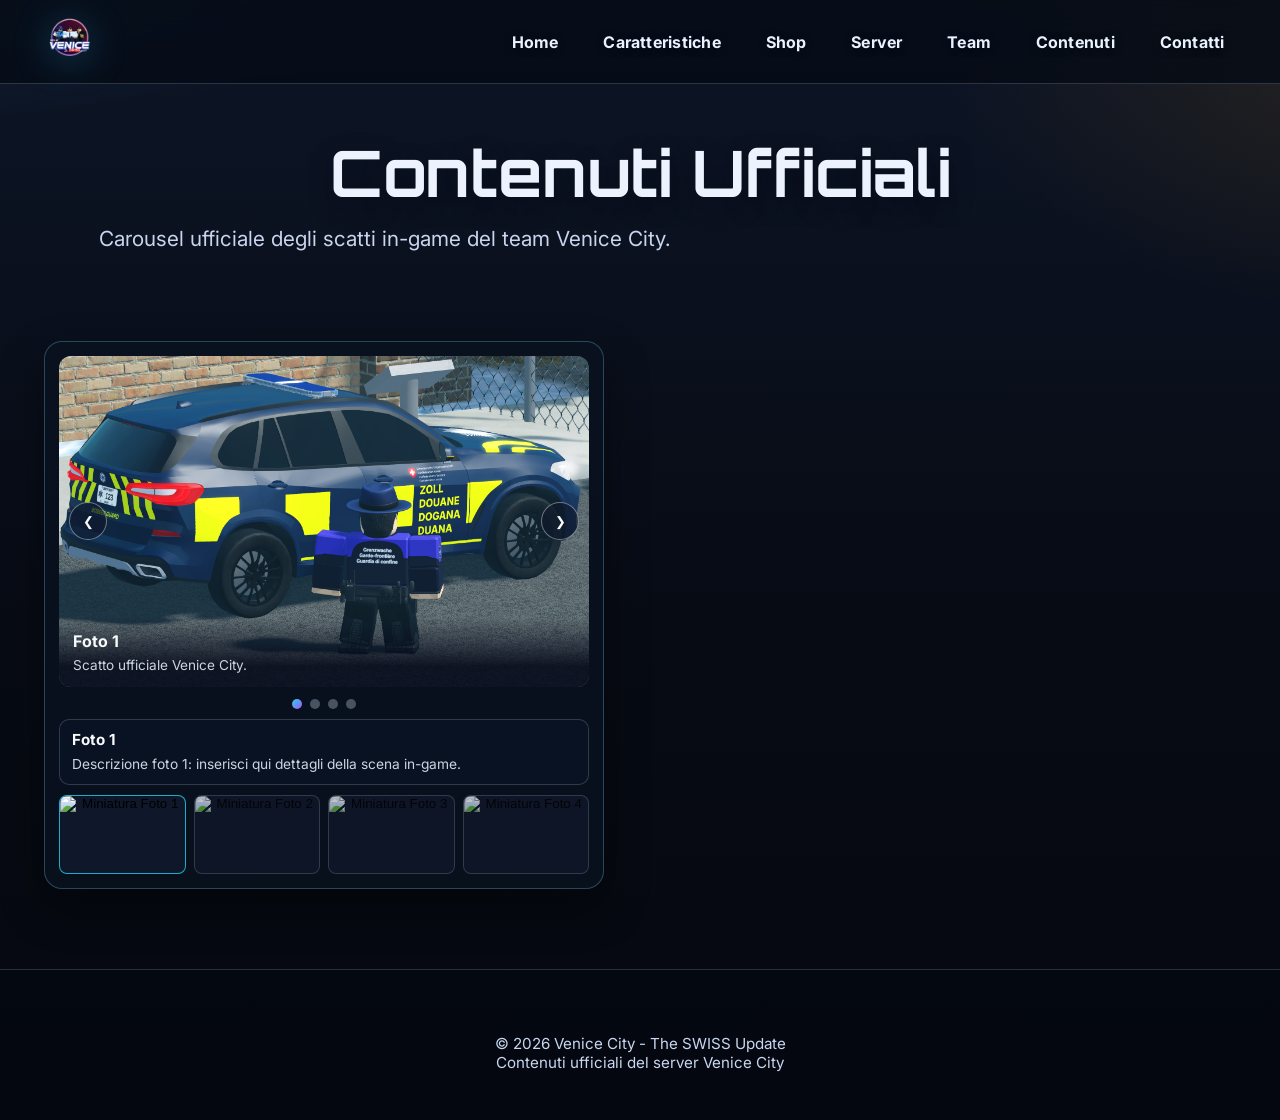
==== commit dcd5a804: "v7" ====
--- a/contenuti.html
+++ b/contenuti.html
@@ -44,7 +44,7 @@
             <div class="carousel-shell">
                 <div class="carousel-viewport" id="carousel-viewport" aria-live="polite">
                     <article class="slide active" data-name="Foto 1">
-                        <img src="foto 1.png" alt="Foto 1">
+                        <img src="Foto 1.png" alt="Foto 1">
                         <div class="slide-overlay">
                             <h2 class="slide-title">Foto 1</h2>
                             <p class="slide-sub">Scatto ufficiale Venice City.</p>
@@ -52,7 +52,7 @@
                     </article>
 
                     <article class="slide" data-name="Foto 2">
-                        <img src="foto 2.png" alt="Foto 2">
+                        <img src="Foto 2.png" alt="Foto 2">
                         <div class="slide-overlay">
                             <h2 class="slide-title">Foto 2</h2>
                             <p class="slide-sub">Scatto ufficiale Venice City.</p>
@@ -60,7 +60,7 @@
                     </article>
 
                     <article class="slide" data-name="Foto 3">
-                        <img src="foto 3.png" alt="Foto 3">
+                        <img src="Foto 3.png" alt="Foto 3">
                         <div class="slide-overlay">
                             <h2 class="slide-title">Foto 3</h2>
                             <p class="slide-sub">Scatto ufficiale Venice City.</p>
@@ -68,7 +68,7 @@
                     </article>
 
                     <article class="slide" data-name="Foto 4">
-                        <img src="foto 4.png" alt="Foto 4">
+                        <img src="Foto 4.png" alt="Foto 4">
                         <div class="slide-overlay">
                             <h2 class="slide-title">Foto 4</h2>
                             <p class="slide-sub">Scatto ufficiale Venice City.</p>
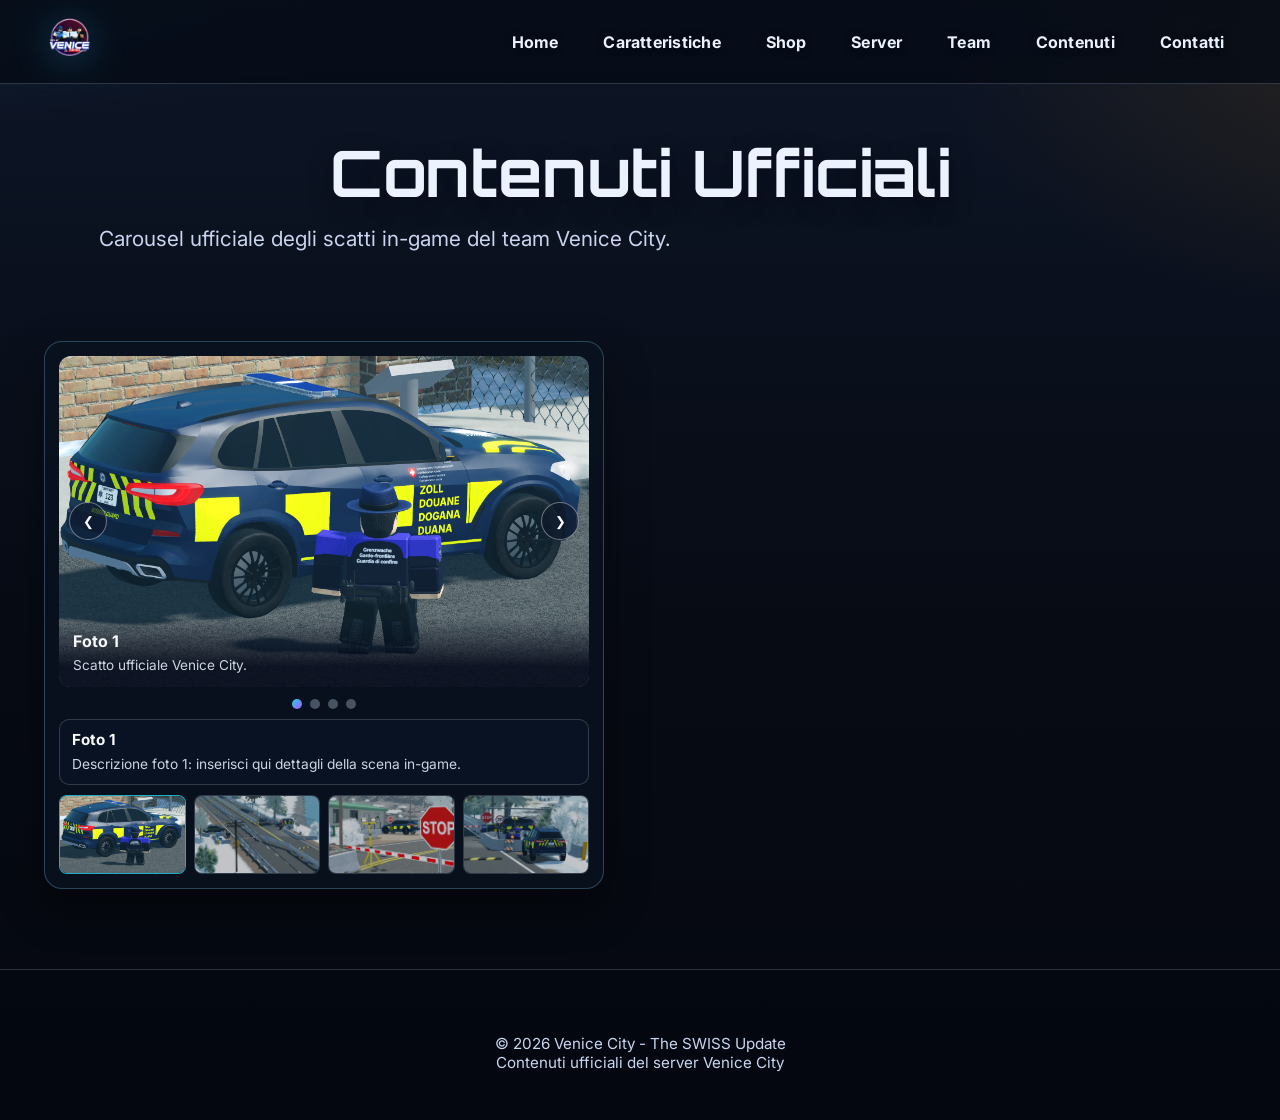
==== commit fa00ed6c: "v7.1 fix svariati bug" ====
--- a/contenuti.html
+++ b/contenuti.html
@@ -87,19 +87,19 @@
 
                 <div class="thumb-row" id="thumb-row">
                     <button class="thumb active" data-index="0" aria-label="Apri Foto 1">
-                        <img src="foto 1.png" alt="Miniatura Foto 1">
+                        <img src="Foto 1.png" alt="Miniatura Foto 1">
                         <span>Foto 1</span>
                     </button>
                     <button class="thumb" data-index="1" aria-label="Apri Foto 2">
-                        <img src="foto 2.png" alt="Miniatura Foto 2">
+                        <img src="Foto 2.png" alt="Miniatura Foto 2">
                         <span>Foto 2</span>
                     </button>
                     <button class="thumb" data-index="2" aria-label="Apri Foto 3">
-                        <img src="foto 3.png" alt="Miniatura Foto 3">
+                        <img src="Foto 3.png" alt="Miniatura Foto 3">
                         <span>Foto 3</span>
                     </button>
                     <button class="thumb" data-index="3" aria-label="Apri Foto 4">
-                        <img src="foto 4.png" alt="Miniatura Foto 4">
+                        <img src="Foto 4.png" alt="Miniatura Foto 4">
                         <span>Foto 4</span>
                     </button>
                 </div>
